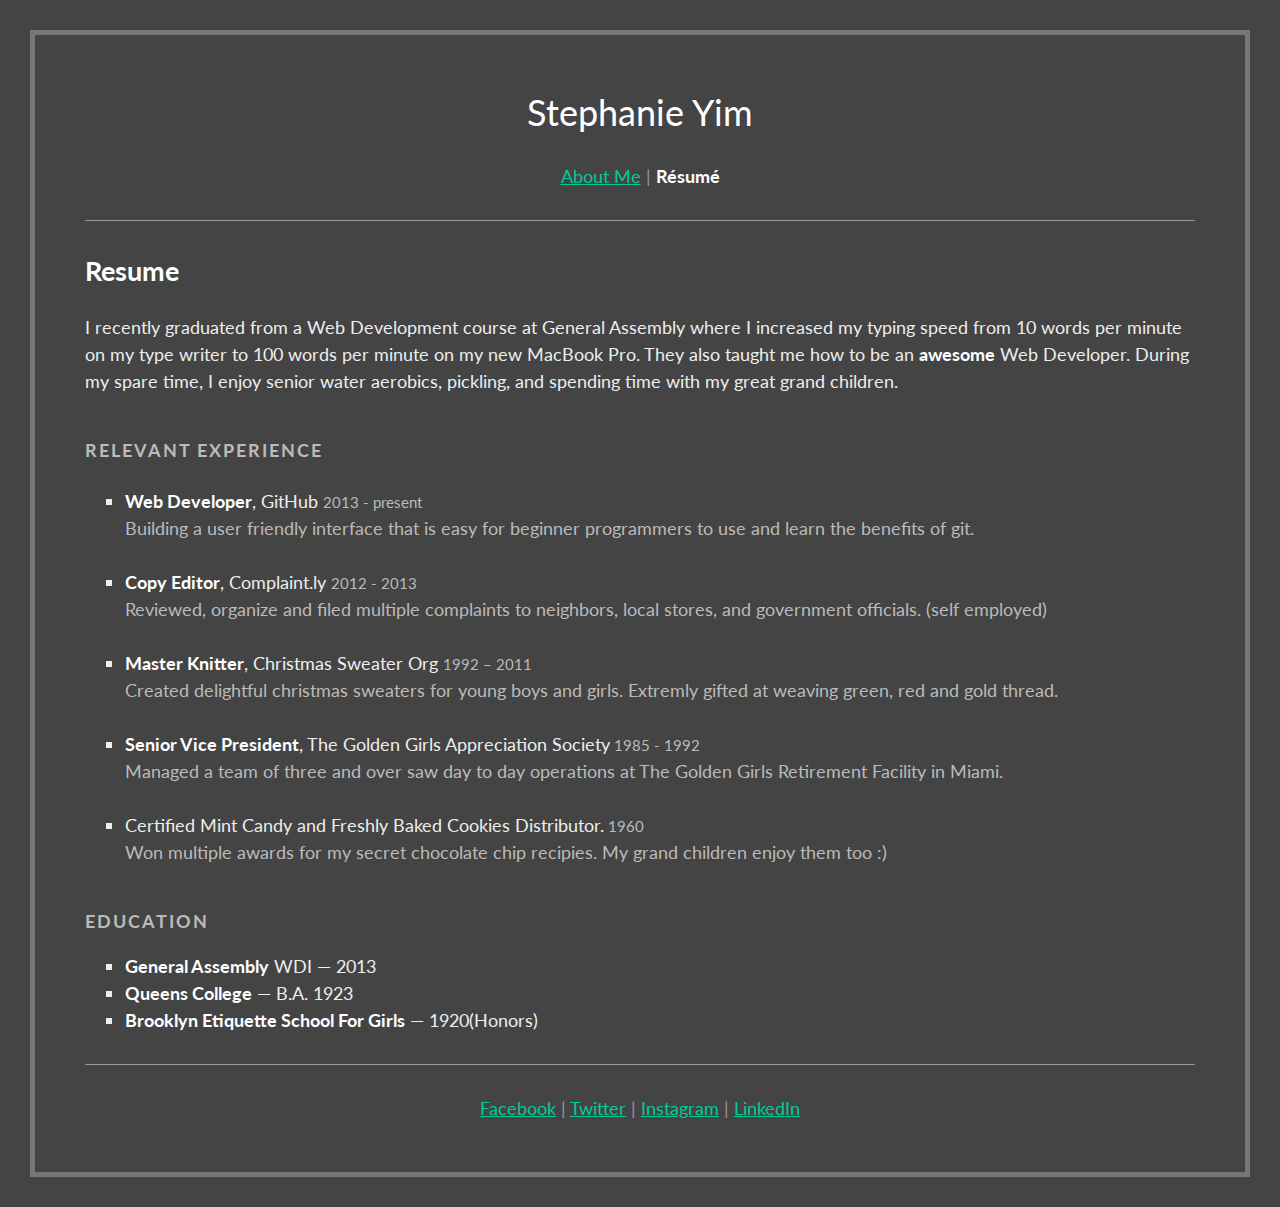
==== resume.html @ de94afd6 "added Lato Google font" ====
<!doctype html>
<html>
	<head>
		<meta charset="utf-8">
		<title>Stephanie Yim | Résumé</title>
		<link rel="stylesheet" href="css/style.css">
		<link href='http://fonts.googleapis.com/css?family=Lato:300,400,900,300italic' rel='stylesheet' type='text/css'>

	</head>
	<body>

		<h1>Stephanie Yim</h1>

		<nav>
			<a href="index.html">About Me</a>
			|
			<strong>Résumé</strong>
		</nav>

		<hr>

		<h2>Resume</h2>

		<p>I recently graduated from a Web Development course at General Assembly where I increased my typing speed from 10 words per minute on my type writer to 100 words per minute on my new MacBook Pro. They also taught me how to be an <strong>awesome</strong> Web Developer. During my spare time, I enjoy senior water aerobics, pickling, and spending time with my great grand children.</p>

		<h3>Relevant Experience</h3>

		<ul>
			<li>
				<h4><strong>Web Developer</strong>, GitHub <small> 2013 - present</small></h4>
				<p>Building a user friendly interface that is easy for beginner programmers to use and learn the benefits of git.</p>
			</li>

			<li>
				<h4><strong>Copy Editor</strong>, Complaint.ly <small>2012 - 2013</small></h4>
				<p>Reviewed, organize and filed multiple complaints to neighbors, local stores, and government officials. (self employed)</p>
			</li>

			<li>
				<h4><strong>Master Knitter</strong>, Christmas Sweater Org <small> 1992 – 2011</small></h4>
				<p>Created delightful christmas sweaters for young boys and girls. Extremly gifted at weaving green, red and gold thread.</p>
			</li>


			<li>
				<h4><strong>Senior Vice President</strong>, The Golden Girls Appreciation Society<small> 1985 - 1992</small></h4>
				<p>Managed a team of three and over saw day to day operations at The Golden Girls Retirement Facility in Miami.
				</p>
			</li>

			<li>
				<h4>Certified Mint Candy and Freshly Baked Cookies Distributor.<small> 1960</small></h4>
				<p>Won multiple awards for my secret chocolate chip recipies. My grand children enjoy them too :)</p>
			</li>

		</ul>

		<h3>Education</h3>

		<ul>
			<li><strong>General Assembly</strong> WDI — 2013</li>
			<li><strong>Queens College</strong> — B.A. 1923</li>
			<li><strong>Brooklyn Etiquette School For Girls</strong> — 1920(Honors)</li>
		</ul>

		<hr>

		<nav>
			<a href="https://www.facebook.com/syyim">Facebook</a>
			|
			<a href="https://twitter.com/nstepheyim">Twitter</a>
			|
			<a href="http://instagram.com/nstepheyim">Instagram</a>
			|
			<a href="https://www.linkedin.com/in/stephanieyim">LinkedIn</a>
		</nav>

	</body>
</html>
---- css/style.css ----
body {
	font-family:'Lato', sans-serif;
	font-size: 18px;
	line-height: 1.5;
	margin: 30px;
	border: 5px solid #777777;
	padding: 50px;
	background: #444444;
	color: #EEEEEE;
}

a {
	font-weight: 400;
	color: #00CC99;
}

small {
	color: #BBBBBB;
}

strong {
	color: #FFFFFF;
}

h1 {
	font-family: 'Lato', sans-serif;
	font-weight: 400;
	text-align: center;
	color: #FFFFFF;
	font-style: normal;
	margin-top: 0;
}

h2 {
	color: #FFFFFF;
}

h3 {
	font-size: 18px;
	color: #BBBBBB;
	text-transform: uppercase;
	letter-spacing: 2px;
	margin-top: 42px;
}

h4 {
	font-weight: normal;
	margin-bottom: 0;
}

p {
	font-family:'Lato', sans-serif;
	margin-top: 0;
	margin-bottom: 27px;
}

ul {
	list-style: square;
}

ul p {
	color: #BBBBBB;
}

hr {
	border: none;
	border-top: 1px solid #999999;
	margin: 30px 0;
}

img {
	/*float: right;*/
	margin-left: 20px;
	margin-bottom: 20px;
	border: 1px solid #999999;
	padding: 5px;
}

nav {
	color: #999999;
	text-align: center;
}
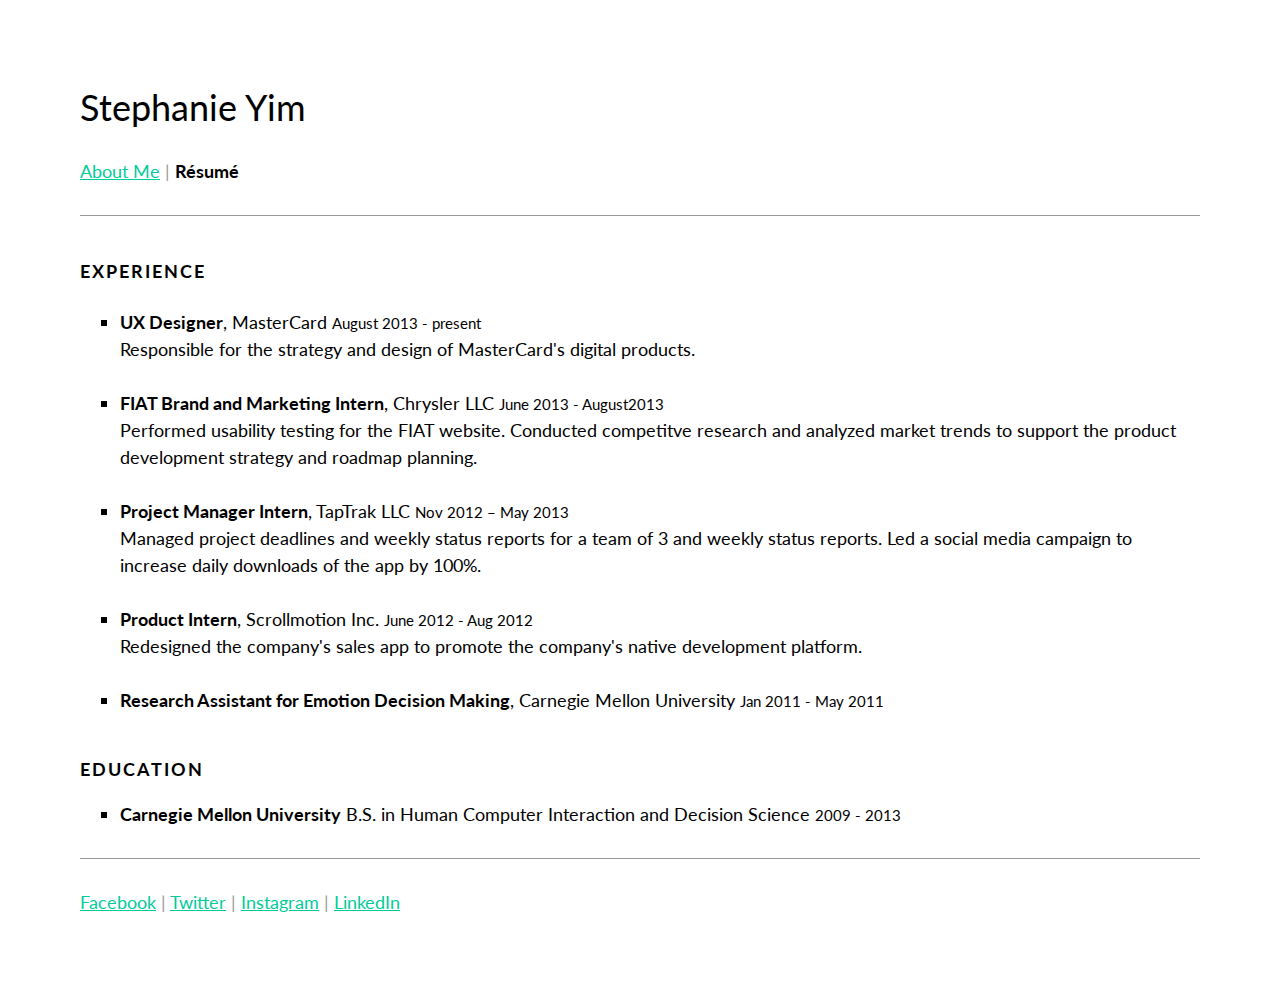
==== commit e97a410f: "added resume content, changed alignment to left, deleted RESUME heading, changed background and font" ====
--- a/resume.html
+++ b/resume.html
@@ -19,48 +19,43 @@
 
 		<hr>
 
-		<h2>Resume</h2>
-
-		<p>I recently graduated from a Web Development course at General Assembly where I increased my typing speed from 10 words per minute on my type writer to 100 words per minute on my new MacBook Pro. They also taught me how to be an <strong>awesome</strong> Web Developer. During my spare time, I enjoy senior water aerobics, pickling, and spending time with my great grand children.</p>
-
-		<h3>Relevant Experience</h3>
+		<h3>EXPERIENCE</h3>
 
 		<ul>
 			<li>
-				<h4><strong>Web Developer</strong>, GitHub <small> 2013 - present</small></h4>
-				<p>Building a user friendly interface that is easy for beginner programmers to use and learn the benefits of git.</p>
+				<h4><strong>UX Designer</strong>, MasterCard <small> August 2013 - present</small></h4>
+				<p>Responsible for the strategy and design of MasterCard's digital products.</p>
 			</li>
 
 			<li>
-				<h4><strong>Copy Editor</strong>, Complaint.ly <small>2012 - 2013</small></h4>
-				<p>Reviewed, organize and filed multiple complaints to neighbors, local stores, and government officials. (self employed)</p>
+				<h4><strong>FIAT Brand and Marketing Intern</strong>, Chrysler LLC <small>June 2013 - August2013</small></h4>
+				<p>Performed usability testing for the FIAT website. Conducted competitve research and analyzed market trends to support the product development strategy and roadmap planning. </p>
 			</li>
 
 			<li>
-				<h4><strong>Master Knitter</strong>, Christmas Sweater Org <small> 1992 – 2011</small></h4>
-				<p>Created delightful christmas sweaters for young boys and girls. Extremly gifted at weaving green, red and gold thread.</p>
+				<h4><strong>Project Manager Intern</strong>, TapTrak LLC <small> Nov 2012 – May 2013</small></h4>
+				<p>Managed project deadlines and weekly status reports for a team of 3 and weekly status reports. Led a social media campaign to increase daily downloads of the app by 100%. </p>
 			</li>
 
 
 			<li>
-				<h4><strong>Senior Vice President</strong>, The Golden Girls Appreciation Society<small> 1985 - 1992</small></h4>
-				<p>Managed a team of three and over saw day to day operations at The Golden Girls Retirement Facility in Miami.
+				<h4><strong>Product Intern</strong>, Scrollmotion Inc. <small> June 2012 - Aug 2012 </small></h4>
+				<p>Redesigned the company's sales app to promote the company's native development platform.
 				</p>
 			</li>
 
 			<li>
-				<h4>Certified Mint Candy and Freshly Baked Cookies Distributor.<small> 1960</small></h4>
-				<p>Won multiple awards for my secret chocolate chip recipies. My grand children enjoy them too :)</p>
+				<h4><strong>Research Assistant for Emotion Decision Making</strong>, Carnegie Mellon University <small>Jan 2011 - May 2011</small></h4>
+				<p></p>
 			</li>
 
 		</ul>
 
-		<h3>Education</h3>
+		<h3>EDUCATION</h3>
 
 		<ul>
-			<li><strong>General Assembly</strong> WDI — 2013</li>
-			<li><strong>Queens College</strong> — B.A. 1923</li>
-			<li><strong>Brooklyn Etiquette School For Girls</strong> — 1920(Honors)</li>
+			<li><strong>Carnegie Mellon University</strong> B.S. in Human Computer Interaction and Decision Science <small>2009 - 2013</small></li>
+			
 		</ul>
 
 		<hr>
--- a/css/style.css
+++ b/css/style.css
@@ -3,10 +3,10 @@
 	font-size: 18px;
 	line-height: 1.5;
 	margin: 30px;
-	border: 5px solid #777777;
+	border: 5px;
 	padding: 50px;
-	background: #444444;
-	color: #EEEEEE;
+	background: #FFFFFF;
+	color: #000000;
 }
 
 a {
@@ -15,29 +15,29 @@
 }
 
 small {
-	color: #BBBBBB;
+	color: #000000;
 }
 
 strong {
-	color: #FFFFFF;
+	color: #000000;
 }
 
 h1 {
 	font-family: 'Lato', sans-serif;
 	font-weight: 400;
-	text-align: center;
-	color: #FFFFFF;
+	text-align: left;
+	color: #000000;
 	font-style: normal;
 	margin-top: 0;
 }
 
 h2 {
-	color: #FFFFFF;
+	color: #000000;
 }
 
 h3 {
 	font-size: 18px;
-	color: #BBBBBB;
+	color: #000000;
 	text-transform: uppercase;
 	letter-spacing: 2px;
 	margin-top: 42px;
@@ -59,7 +59,7 @@
 }
 
 ul p {
-	color: #BBBBBB;
+	color: #000000;
 }
 
 hr {
@@ -78,5 +78,5 @@
 
 nav {
 	color: #999999;
-	text-align: center;
+	text-align: left;
 }
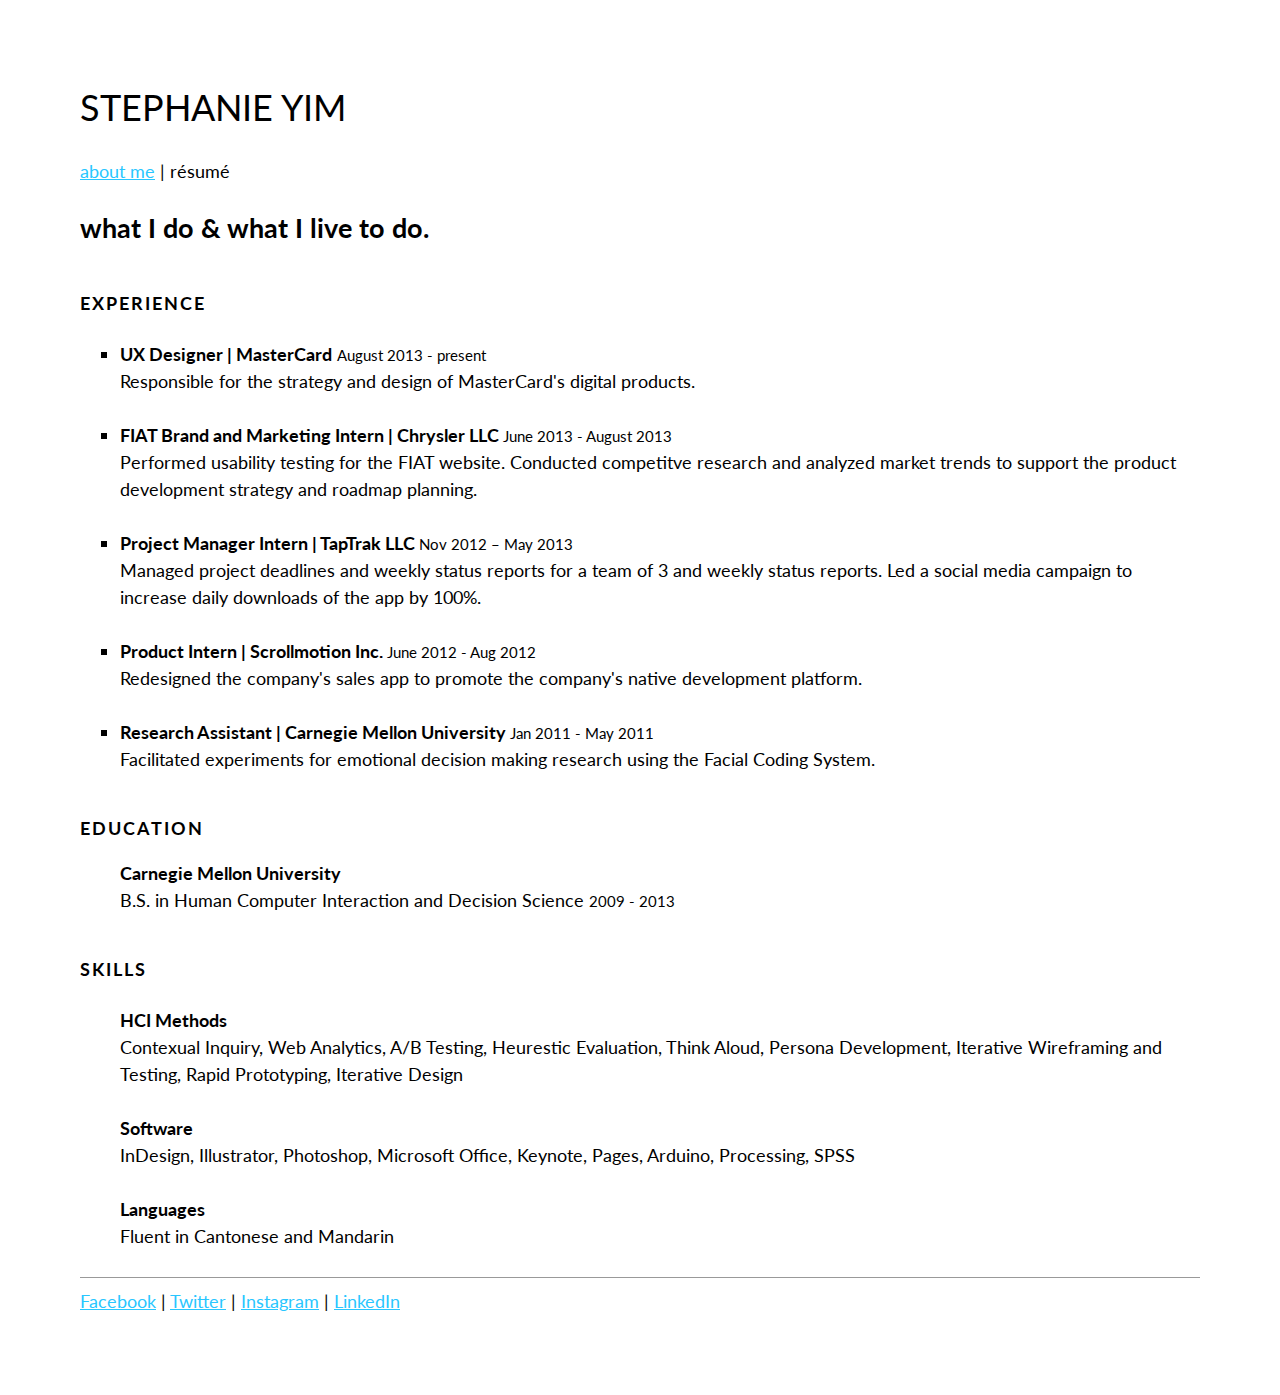
==== commit 94ee2109: "changed "hello" and "what i do" title, changed word bolding, edited about me content, title appearan" ====
--- a/resume.html
+++ b/resume.html
@@ -5,48 +5,49 @@
 		<title>Stephanie Yim | Résumé</title>
 		<link rel="stylesheet" href="css/style.css">
 		<link href='http://fonts.googleapis.com/css?family=Lato:300,400,900,300italic' rel='stylesheet' type='text/css'>
+		<meta name="keywords" content="stephanie yim, resume, design, user experience design">
 
 	</head>
 	<body>
 
-		<h1>Stephanie Yim</h1>
+		<h1>STEPHANIE YIM</h1>
 
 		<nav>
-			<a href="index.html">About Me</a>
-			|
-			<strong>Résumé</strong>
+			<a href="index.html">about me</a> 
+			| 
+			résumé 
 		</nav>
 
-		<hr>
+		<h2>what I do & what I live to do.</h2>
 
 		<h3>EXPERIENCE</h3>
 
 		<ul>
 			<li>
-				<h4><strong>UX Designer</strong>, MasterCard <small> August 2013 - present</small></h4>
+				<h4><strong>UX Designer | MasterCard</strong> <small>August 2013 - present</small> </h4>
 				<p>Responsible for the strategy and design of MasterCard's digital products.</p>
 			</li>
 
 			<li>
-				<h4><strong>FIAT Brand and Marketing Intern</strong>, Chrysler LLC <small>June 2013 - August2013</small></h4>
+				<h4><strong>FIAT Brand and Marketing Intern | Chrysler LLC </strong> <small>June 2013 - August 2013</small></h4>
 				<p>Performed usability testing for the FIAT website. Conducted competitve research and analyzed market trends to support the product development strategy and roadmap planning. </p>
 			</li>
 
 			<li>
-				<h4><strong>Project Manager Intern</strong>, TapTrak LLC <small> Nov 2012 – May 2013</small></h4>
+				<h4><strong>Project Manager Intern | TapTrak LLC </strong> <small> Nov 2012 – May 2013</small></h4>
 				<p>Managed project deadlines and weekly status reports for a team of 3 and weekly status reports. Led a social media campaign to increase daily downloads of the app by 100%. </p>
 			</li>
 
 
 			<li>
-				<h4><strong>Product Intern</strong>, Scrollmotion Inc. <small> June 2012 - Aug 2012 </small></h4>
+				<h4><strong>Product Intern | Scrollmotion Inc. </strong> <small> June 2012 - Aug 2012 </small></h4>
 				<p>Redesigned the company's sales app to promote the company's native development platform.
 				</p>
 			</li>
 
 			<li>
-				<h4><strong>Research Assistant for Emotion Decision Making</strong>, Carnegie Mellon University <small>Jan 2011 - May 2011</small></h4>
-				<p></p>
+				<h4><strong>Research Assistant | Carnegie Mellon University </strong> <small>Jan 2011 - May 2011</small></h4>
+				<p>Facilitated experiments for emotional decision making research using the Facial Coding System.</p>
 			</li>
 
 		</ul>
@@ -54,7 +55,22 @@
 		<h3>EDUCATION</h3>
 
 		<ul>
-			<li><strong>Carnegie Mellon University</strong> B.S. in Human Computer Interaction and Decision Science <small>2009 - 2013</small></li>
+			<strong>Carnegie Mellon University</strong>
+			 <p>B.S. in Human Computer Interaction and Decision Science <small>2009 - 2013</small></p>
+			
+		</ul>
+
+		<h3>SKILLS</h3>
+
+		<ul>
+		<h4><strong>HCI Methods</strong></h4>
+			<p>Contexual Inquiry, Web Analytics, A/B Testing, Heurestic Evaluation, Think Aloud, Persona Development, Iterative Wireframing and Testing, Rapid Prototyping, Iterative Design</p>
+
+		<h4><strong>Software</strong></h4>
+			<p>InDesign, Illustrator, Photoshop, Microsoft Office, Keynote, Pages, Arduino, Processing, SPSS</p>
+
+		<h4><strong>Languages</strong></h4>
+			<p>Fluent in Cantonese and Mandarin</p>
 			
 		</ul>
 
@@ -68,7 +84,7 @@
 			<a href="http://instagram.com/nstepheyim">Instagram</a>
 			|
 			<a href="https://www.linkedin.com/in/stephanieyim">LinkedIn</a>
-		</nav>
+		</nav> 
 
 	</body>
 </html>
--- a/css/style.css
+++ b/css/style.css
@@ -11,7 +11,7 @@
 
 a {
 	font-weight: 400;
-	color: #00CC99;
+	color: #29C6FF;
 }
 
 small {
@@ -44,9 +44,13 @@
 }
 
 h4 {
-	font-weight: normal;
+	font-weight: 400;
 	margin-bottom: 0;
 }
+
+/*h6 {
+	font-weight: 300;
+}*/
 
 p {
 	font-family:'Lato', sans-serif;
@@ -65,18 +69,19 @@
 hr {
 	border: none;
 	border-top: 1px solid #999999;
-	margin: 30px 0;
+	margin: 10px 0;
 }
 
-img {
+/*img {
 	/*float: right;*/
 	margin-left: 20px;
 	margin-bottom: 20px;
 	border: 1px solid #999999;
 	padding: 5px;
-}
+} */
 
 nav {
+	font-weight: 300;
 	color: #999999;
 	text-align: left;
 }
